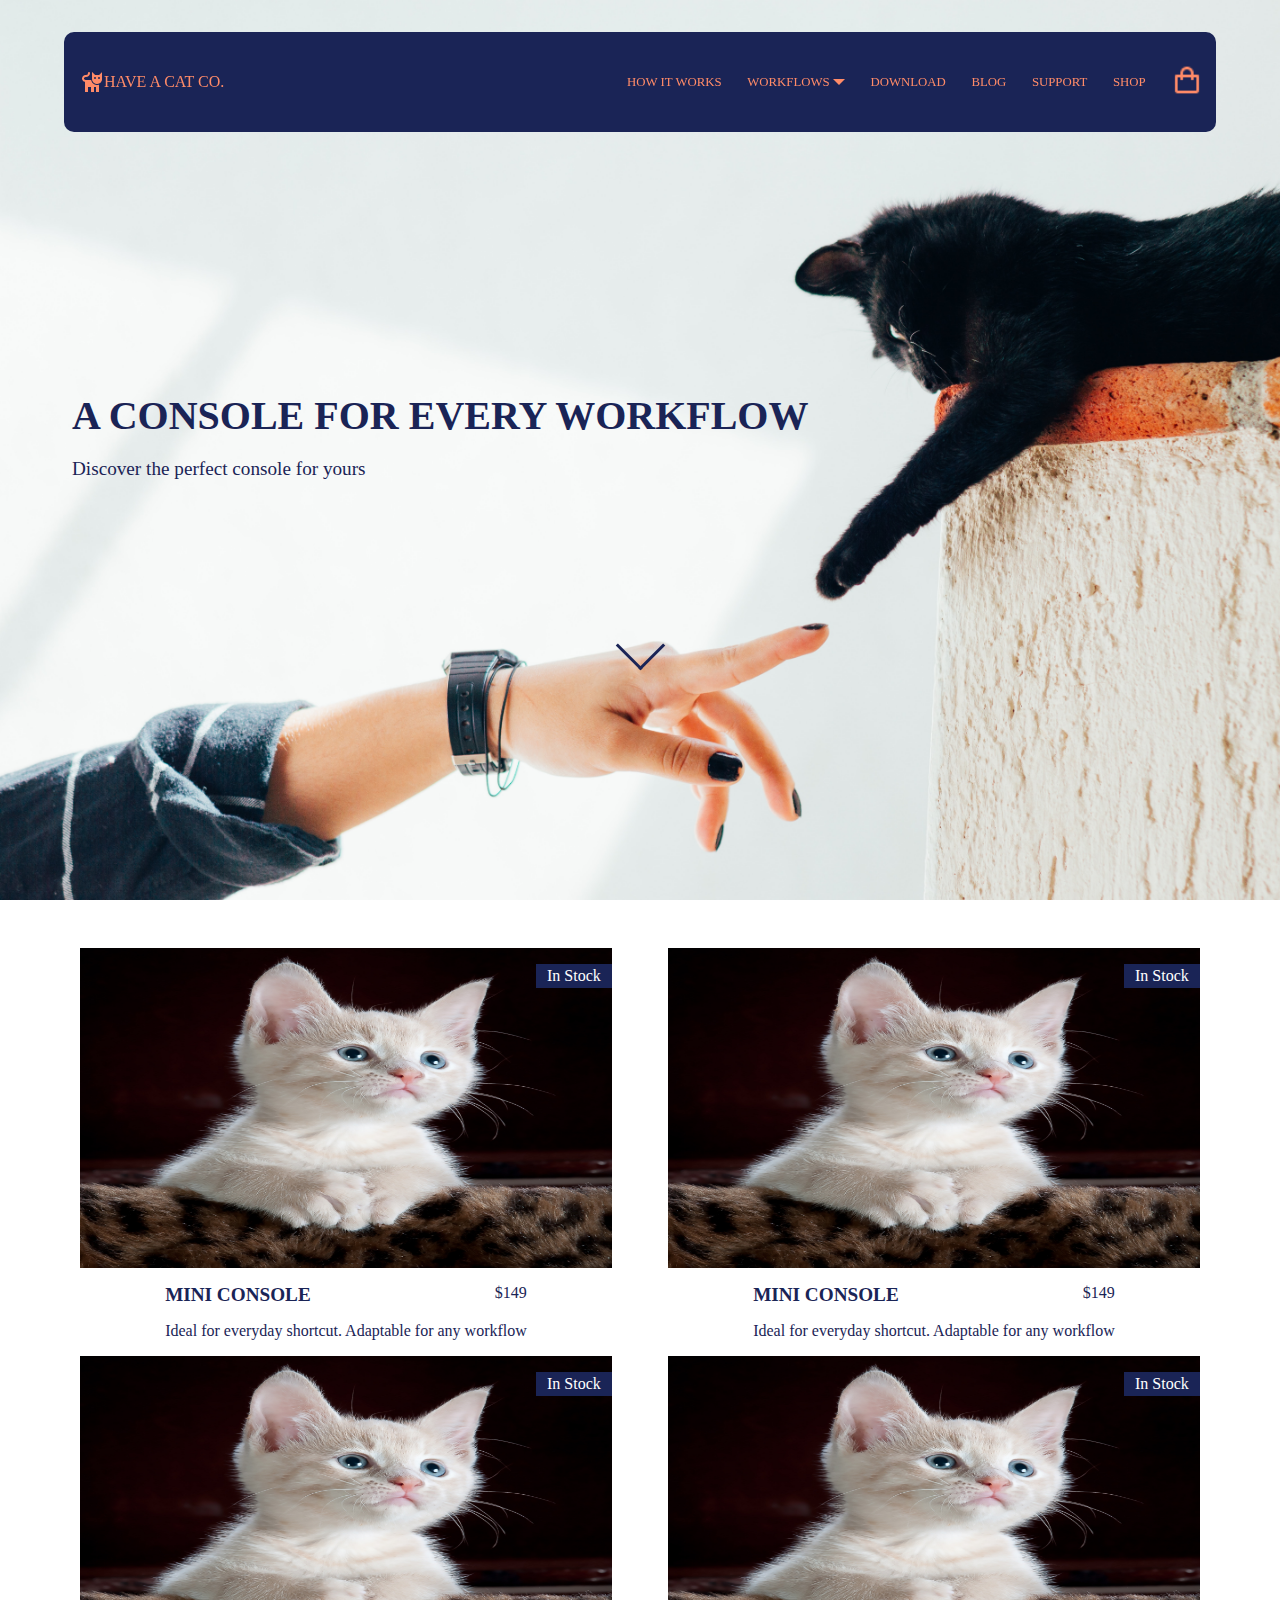
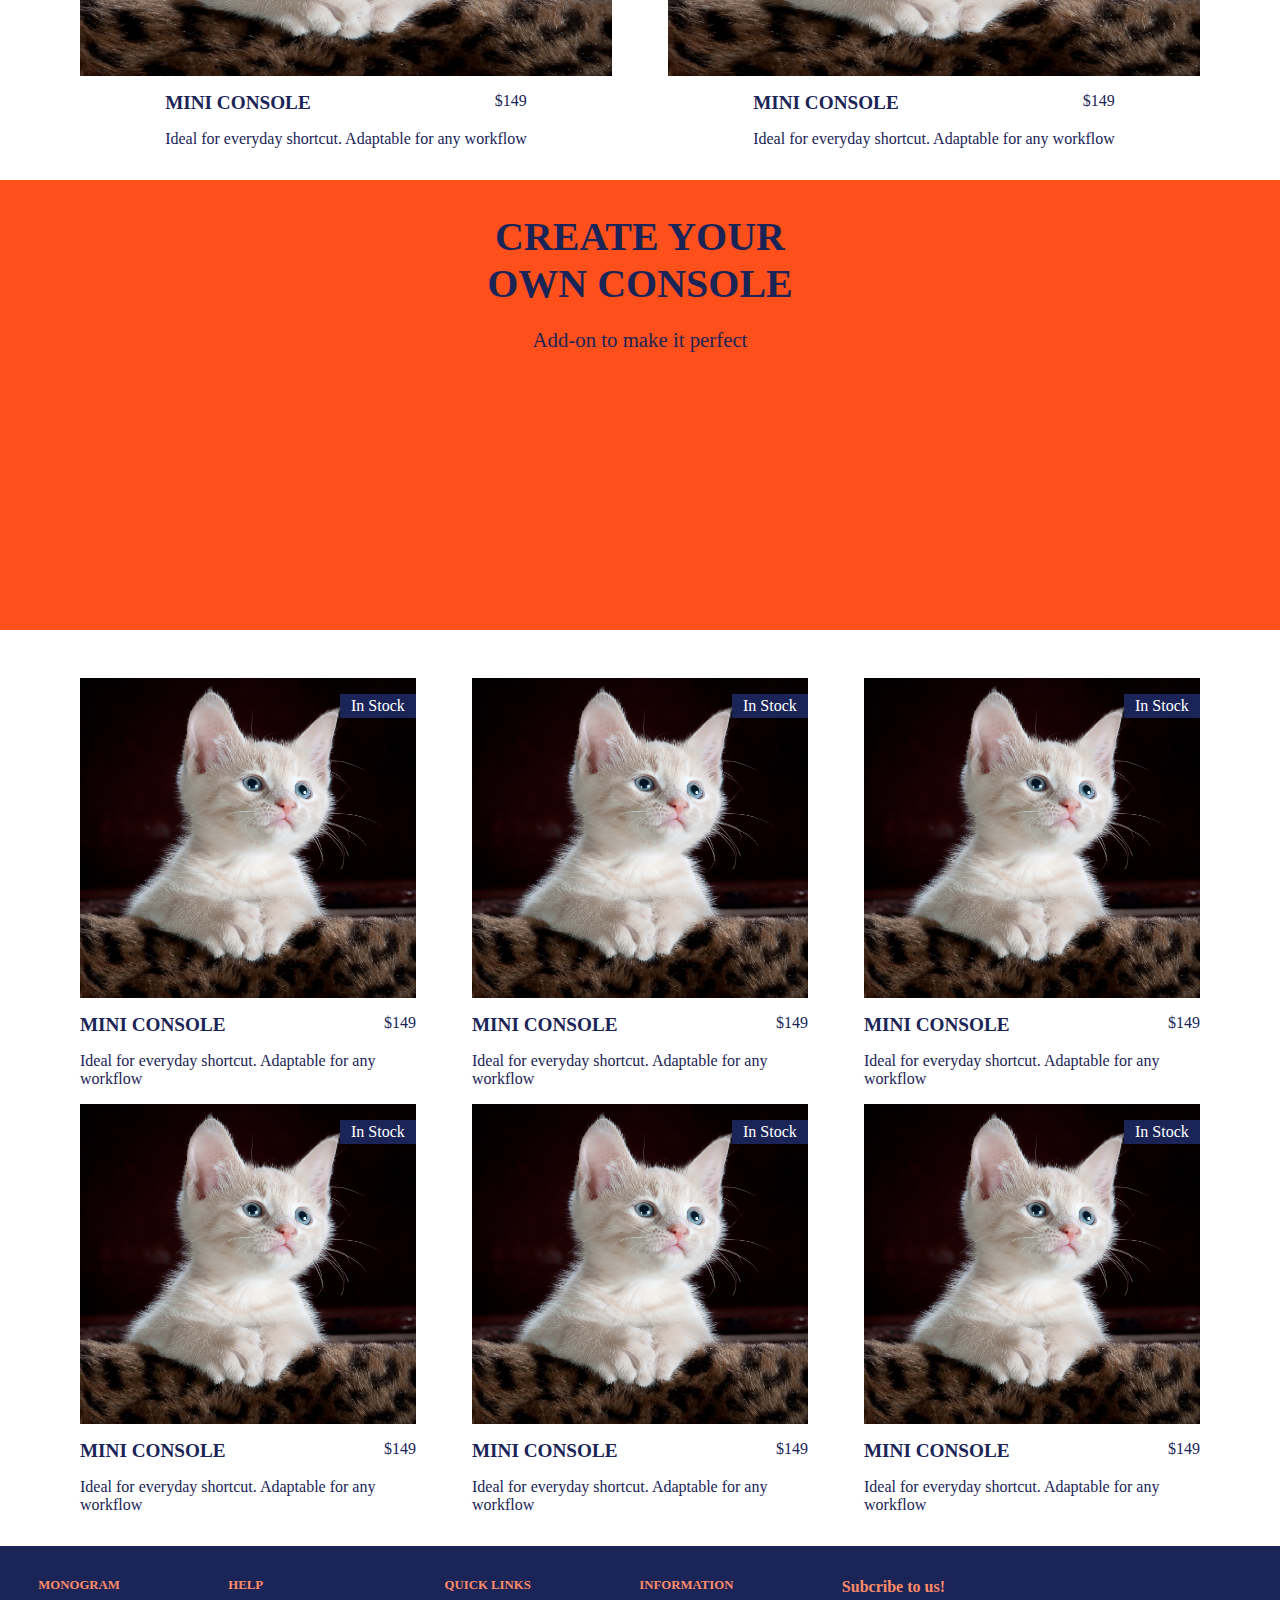
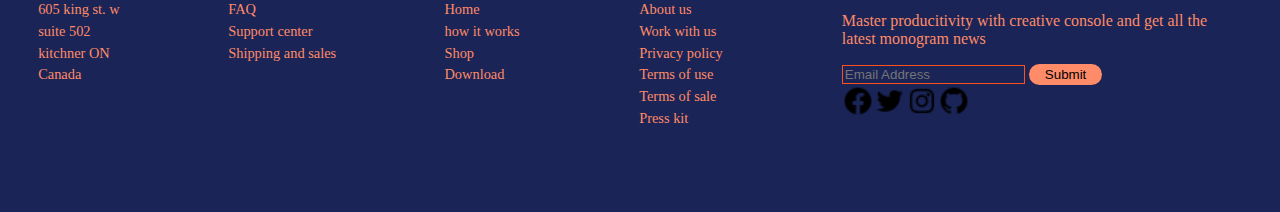
==== html.html @ 0da9f3c9 "init commit" ====
<!DOCTYPE html>
<html lang="en">
  <head>
    <meta charset="UTF-8" />
    <meta http-equiv="X-UA-Compatible" content="IE=edge" />
    <meta name="viewport" content="width=device-width, initial-scale=1.0" />
    <title>Definitly not a Monogram</title>
    <link rel="stylesheet" href="css.css" />
  </head>
  <body>
    <div class="content-wrap">
      <nav>
        <div class="logo">
          <a href="#">
            <img src="cat-logo.png" class="nav-img" alt="">
            <p>HAVE A CAT CO.</p>
          </a>
        </div>
        <div class="nav-links">
          <ul>
            <li class="nav-link hidden"><a href="">how it works</a></li>
            <!-- předělat na button -->
            <!-- a zrušit anchor kterej dát na sub LI -->
            <li class="nav-link dropdown hidden" dropdown-btn><div class="dropdown-wrap">workflows <span  triangle class="triangle"></span></div> 
              <div class="dropdown-menu" dropdown-menu>
                <ul>
                  <li><a href="">Photo console</a></li>
                  <li><a href="">Video console</a></li>
                  <li><a href="">Audio console</a></li>
                  <li><a href="">Virtual production</a></li>
                  <li><a href="">Mini console</a></li>
                </ul>
            </div></li>
            <li class="nav-link hidden"><a href="">download</a></li>
            <li class="nav-link hidden"><a href="">blog</a></li>
            <li class="nav-link hidden"><a href="">support</a></li>
            <li class="nav-link hidden"><a href="">shop</a></li>
            <li class="nav-link hamburger-li" modal-show-btn><button>
              <div class="hamburger">

              </div>
            </button></li>
            <li class="nav-link nav-img" cart-modal-show-btn><button><img src="shopping-bag-regular-24.png"></button> </li>
          </ul>
        </div>
      </nav>



      <header>
        <div class="header-text-wrap">
          <div class="header-text">
          <h1 class="header-text-h1">a console for every workflow</h1>
          <p class="header-text-p">Discover the perfect console for yours</p>
        </div>
        </div>
        <a href="#main"> <div class="down-arrow"></div></a>
      </header>
     
     
     
      <main id="main">
        <div class="products-grid">

          <section class="product">
            <div class="product-img">
                <img src="cat1.jpg" alt="" />
                <img src="cat2.jpg" alt="" />
            </div>
            <div class="description">
              <div class="description-wrap">
                <h3 class="description-heading">Mini console </h3>
                <p class="description-price">$149</p>
                <button class="buy-button">Buy now</button>
              </div>
              <p class="description-p">Ideal for everyday shortcut. Adaptable for any workflow</p>
            </div>
            <p class="stock">In Stock</p>
          </section>

          <section class="product">
            <div class="product-img">
              <img src="cat1.jpg" alt="" />
              <img src="cat2.jpg" alt="" />
          </div>
            <div class="description">
              <div class="description-wrap">
                <h3 class="description-heading">Mini console </h3>
                <p class="description-price">$149</p>
                <button class="buy-button">Buy now</button>
              </div>
              <p class="description-p">Ideal for everyday shortcut. Adaptable for any workflow</p>
            </div>
            <p class="stock">In Stock</p>
          </section>

          <section class="product">
            <div class="product-img">
              <img src="cat1.jpg" alt="" />
              <img src="cat2.jpg" alt="" />
          </div>
            <div class="description">
              <div class="description-wrap">
                <h3 class="description-heading">Mini console </h3>
                <p class="description-price">$149</p>
                <button class="buy-button">Buy now</button>

              </div>
              <p class="description-p">Ideal for everyday shortcut. Adaptable for any workflow</p>
            </div>
            <p class="stock">In Stock</p>
          </section>

          <section class="product">
            <div class="product-img">
              <img src="cat1.jpg" alt="" />
              <img src="cat2.jpg" alt="" />
          </div>
            <div class="description">
              <div class="description-wrap">
                <h3 class="description-heading">Mini console </h3>
                <p class="description-price">$149</p>
                <button class="buy-button">Buy now</button>

              </div>
              <p class="description-p">Ideal for everyday shortcut. Adaptable for any workflow</p>
            </div>
            <p class="stock">In Stock</p>
          </section>
                    
        </div>
        
          <div class="products-divide">
            <h2>create your own console</h2>
            <p>Add-on to make it perfect</p>
          </div>
          <div class="accessories-grid">
            <section class="product">
              <div class="product-img">
                  <img src="cat1.jpg" alt="" />
                  <img src="cat2.jpg" alt="" />
              </div>
              <div class="description">
                <div class="description-wrap">
                  <h3 class="description-heading">Mini console </h3>
                  <p class="description-price">$149</p>
                  <button class="buy-button">Buy now</button>
                </div>
                <p class="description-p">Ideal for everyday shortcut. Adaptable for any workflow</p>
              </div>
              <p class="stock">In Stock</p>
            </section>

            <section class="product">
              <div class="product-img">
                  <img src="cat1.jpg" alt="" />
                  <img src="cat2.jpg" alt="" />
              </div>
              <div class="description">
                <div class="description-wrap">
                  <h3 class="description-heading">Mini console </h3>
                  <p class="description-price">$149</p>
                  <button class="buy-button">Buy now</button>
                </div>
                <p class="description-p">Ideal for everyday shortcut. Adaptable for any workflow</p>
              </div>
              <p class="stock">In Stock</p>
            </section>

            <section class="product">
              <div class="product-img">
                  <img src="cat1.jpg" alt="" />
                  <img src="cat2.jpg" alt="" />
              </div>
              <div class="description">
                <div class="description-wrap">
                  <h3 class="description-heading">Mini console </h3>
                  <p class="description-price">$149</p>
                  <button class="buy-button">Buy now</button>
                </div>
                <p class="description-p">Ideal for everyday shortcut. Adaptable for any workflow</p>
              </div>
              <p class="stock">In Stock</p>
            </section>

            <section class="product">
              <div class="product-img">
                  <img src="cat1.jpg" alt="" />
                  <img src="cat2.jpg" alt="" />
              </div>
              <div class="description">
                <div class="description-wrap">
                  <h3 class="description-heading">Mini console </h3>
                  <p class="description-price">$149</p>
                  <button class="buy-button">Buy now</button>
                </div>
                <p class="description-p">Ideal for everyday shortcut. Adaptable for any workflow</p>
              </div>
              <p class="stock">In Stock</p>
            </section>

            <section class="product">
              <div class="product-img">
                  <img src="cat1.jpg" alt="" />
                  <img src="cat2.jpg" alt="" />
              </div>
              <div class="description">
                <div class="description-wrap">
                  <h3 class="description-heading">Mini console </h3>
                  <p class="description-price">$149</p>
                  <button class="buy-button">Buy now</button>
                </div>
                <p class="description-p">Ideal for everyday shortcut. Adaptable for any workflow</p>
              </div>
              <p class="stock">In Stock</p>
            </section>

            <section class="product">
              <div class="product-img">
                  <img src="cat1.jpg" alt="" />
                  <img src="cat2.jpg" alt="" />
              </div>
              <div class="description">
                <div class="description-wrap">
                  <h3 class="description-heading">Mini console </h3>
                  <p class="description-price">$149</p>
                  <button class="buy-button">Buy now</button>
                </div>
                <p class="description-p">Ideal for everyday shortcut. Adaptable for any workflow</p>
              </div>
              <p class="stock">In Stock</p>
            </section>

          
          </div>

      </main>

      <footer>
        <div class="subscription">
          <h3>Subcribe to us!</h3>
          <p>Master producitivity with creative console and get all the latest monogram news</p>
          <form action="">
            <input type="email" name="" id="" placeholder="Email Address">
            <button type="submit">Submit</button>
          </form>
          <ul class="socials">
            <li> <img src="facebook-circle-logo-24.png" alt=""></li>
            <li><img src="twitter-logo-24.png"></li>
            <li><img src="instagram-logo-24.png"></li>
            <li><img src="github-logo-24.png"></box-icon></li>
          </ul>
        </div>
        <div class="adress footer-div">
          <h3>monogram</h3>
          <ul>
            <li>605 king st. w</li>
            <li>suite 502</li>
            <li>kitchner ON</li>
            <li>Canada</li>
          </ul>
        </div>
        <div class="help footer-div">
          <h3>Help</h3>
          <ul>
            <li>FAQ</li>
            <li>Support center</li>
            <li>Shipping and sales</li>
          </ul>
        </div>
        <div class="quick-links footer-div">
          <h3>Quick Links</h3>
          <ul>
            <li>Home</li>
            <li>how it works</li>
            <li>Shop</li>
            <li>Download</li>

          </ul>
        </div>
        <div class="information footer-div">
          <h3>Information</h3>
          <ul>
            <li>About us</li>
            <li>Work with us</li>
            <li>Privacy policy</li>
            <li>Terms of use</li>
            <li>Terms of sale</li>
            <li>Press kit</li>

          </ul>
        </div>
        
      </footer>




      <div class="modal" modal>
        <div class="modal-body" modal-body>
          <div class="modal-header">
            <div class="logo">
              <a href="#">
                <img src="cat-logo.png" class="nav-img" alt="">
                <p>HAVE A CAT CO.</p>
              </a>
            </div>
            <button class="close-modal-btn" close-modal-btn>
              <div class="hamburger-line"></div>
            </button>
          </div>
          <ul>
            <li class="modal-link">
              <a href="#">how it woks</a>
            </li>
            <li class="modal-link">
              <a href="#">how workflows</a>
            </li>
            <li class="modal-link modal-sublink">
              <a href="#">photo console</a>
            </li>
            <li class="modal-link modal-sublink">
              <a href="#">video console</a>
            </li>
            <li class="modal-link modal-sublink">
              <a href="#">audio console</a>
            </li>
            <li class="modal-link modal-sublink">
              <a href="#">virtual production</a>
            </li>
            <li class="modal-link modal-sublink">
              <a href="#">mini console</a>
            </li>
            <li class="modal-link">
              <a href="#">download</a>
            </li>
            <li class="modal-link">
              <a href="#">blog</a>
            </li>
            <li class="modal-link">
              <a href="#">support</a>
            </li>
            <li class="modal-link">
              <a href="#">shop</a>
            </li>
          </ul>
        </div>
      </div>


      <div class="cart-modal" cart-modal>
        <div class="cart-modal-body" cart-modal-body>
        <div class="cart-modal-header">
            <button class="cart-modal-btn" cart-modal-btn> <div class="left-arrow"></div> Continue Shopping</button>
        </div>
       
          <div class="cart-scroll">
            <div class="cart-scroll-body">
            <h3 class="cart-scroll-h3">nothing in your bag!</h3>
            <p class="cart-scroll-p"> <button class="cart-scroll-btn"cart-modal-btn>Start shopping</button> to see if you qualify for free shipping </p>
            <div class="refund">
              <img class="cerification-img"src ="certification.png" alt="">
                <div class="refund-text">
                    <h3 class="refund-h3">Monogram better editing guarantee</h3>
                    <p class="refund-p">Try Monogram Creative Console in your own workflow for 30 days. If it does not improve your editing experience, you can return it for a full refund.       </p>
                </div>
            </div>
            <div class="cart-scrollable-footer">
                <h4>Secure Payments</h4>
                <ul class="card-companies">

                </ul>
            </div>
          </div>
        </div>
        
           
        <div class="cart-checkout">
            <div class="price">
                <p>subtotal</p>
                <p>$0</p>
            </div>
            <button class="checkoutBtn">Checkout</button>
            <button class="giftCardBtn">Gift card of discount code</button>
        </div>
      </div>
    </div>


    </div>
    <script src="js.js"></script>
  </body>
</html>
---- css.css ----
:root{
  --main-background: #1a2456;
  --whitevar: #f0efed;
  --orangevar: #ff501c;
  --darkOrange: #ff8b68;
  --fontSize: 1rem; 
}

/*  !!!! MOBILE FIRST  */
/* DVA MODALY KTERÝ NEJSOU SOUČÁSTÍ LI  */

body,
html{
  box-sizing: border-box;
  margin: 0;
  padding: 0;
  overflow-x: hidden;
}
body{
  width: 100%;
}

button{
  padding: 0;
  border: 0;
  background: none;
  cursor: pointer;
}

a{
  text-decoration: none;
  color: #ff8b68;
}
a:hover{
  color:var(--orangevar) ;

}
.content-wrap{
display: flow-root;
position: relative;
}

nav{
    position: fixed;
    display: flex;
    justify-content: space-between;
    align-items: center;
    width: 90%;
    background-color:var(--main-background);
    left: 50%;
    transform: translateX(-50%);
    top: 2rem;
    color: white;
    z-index: 1;
    border-radius: 10px;


  
}
.logo a{
  display: flex;
  align-items: center;
  margin-left: 1rem;
  color: var(--darkOrange);
}
.logo a:hover{
color: #ff501c;
}
.logo img{
  
  height: 50%;
}

nav ul{
    display: flex;
    align-items: center;
    list-style: none;
}
.nav-img{
  filter: invert(82%) sepia(20%) saturate(6509%) hue-rotate(314deg) brightness(98%) contrast(106%);
}
.nav-img:hover{
  filter: invert(40%) sepia(47%) saturate(2823%) hue-rotate(346deg) brightness(98%) contrast(107%);

}
.logo a:hover .nav-img{
  filter: invert(40%) sepia(47%) saturate(2823%) hue-rotate(346deg) brightness(98%) contrast(107%);
 
}
 .nav-link{
    margin: 1rem .8rem;
    font-size: .8rem;
    text-transform: uppercase;
    cursor:pointer;
  }
  .nav-link img{
    cursor: pointer;
  }
 
  .nav-link button{
    color: #ff501c;
  }
  .dropdown-wrap{
    color: #ff8b68;
    display: flex;
    align-items: center;

  }
  .dropdown-wrap:hover{
    color: #ff501c;
    border:  #ff501c;
  }
  .dropdown{
    position: relative;
   

  }
  .triangle{
    width: 0;
    height: 0;
    border-left: 6px solid transparent;
    border-right: 6px solid transparent;
    border-top: 6px solid #ff8b68;
    display: inline-block;
    margin-left: .2rem;
    transition: .5s;
  }
  .dropdown-wrap:hover .triangle{
    border-top: 6px solid #ff501c;
  }
.triangle-active{
  transform: rotate(-90deg);
}
 
  .dropdown-menu{
    position: absolute;
    top: 1.5rem; 
    min-width: 10rem;
    background-color:var(--darkOrange);
    color: var(--main-background);
    text-transform: uppercase;
    border-radius: 10px;
    opacity: 0;
    z-index: -999;
    transition: .5s;
  }
  .dropdown-menu-show{
    opacity: 1;
    z-index: 1;
  }
  .dropdown-menu ul{
    display: flex;
    flex-direction: column;
    align-items: flex-start;
    margin: 0;
    padding: 0;

  }
  .dropdown-menu ul li{
    margin-top: .5rem;
    padding: 0 0 .5rem .5rem;
  }
  .dropdown-menu ul li a {
    color: var(--main-background);
  }
  .hamburger{
    background-color: var(--darkOrange);
    width: 15px;
    height: 2px;
    position: relative;
    display: flex;
    justify-content: center;
    align-items: center;
  }
 
  .hamburger::before,
  .hamburger::after{
    content: "";
    position: absolute;
    background-color: var(--darkOrange);
    width: 15px;
    height: 2px;
  }
  .hamburger::before{
    top: -4px;
  }
  .hamburger::after{
    top: 4px;
  }
  /*  DO JEDNOTOHO SELEKTORU !!!  */
  .hamburger-li:hover .hamburger::before{
    background-color: var(--orangevar);

  }
  .hamburger-li:hover .hamburger::after{
    background-color: var(--orangevar);
  }
  .hamburger-li:hover .hamburger{
    background-color: var(--orangevar);
  }
  
  .hidden{
    display: none;
  }

header{
  min-height: 100vh;
  display: flex;
  flex-direction: column;
  justify-content:center;
  align-items: center;
  background-image: url("cat-big.jpg");
  background-position: left;
  background-repeat: no-repeat;
  background-size: cover;
}
.header-text-wrap{
  margin: 8rem 0 8rem 9rem; 
  display: flex;
  width: 100%;
  flex-direction: column;
  align-items: flex-start; 
  
}
.header-text{
width: 70%;
}
.header-text-h1{
  color: var(--main-background);
  font-size: 2.5rem;
  text-transform: uppercase;
  margin-bottom: 0;
}
.header-text-p{
  color: var(--main-background);
  font-size:1.2rem;

}

.down-arrow{
  border: solid var(--main-background);
  border-width: 0 3px 3px 0;
  padding: 1rem;
  transform: rotate(45deg);
  animation: arrow-down;
  cursor: pointer;
  animation-duration: 1s;
  animation-iteration-count: infinite;
  animation-direction:alternate ;
}
@keyframes arrow-down {
  0% {
    transform: translateY(0%) rotate(45deg);
  }

  100% {
    transform: translateY(20%) rotate(45deg);
  }

}
.products-grid{
  display: grid;
  column-gap: 3.5rem;
  grid-template-columns: 1fr;
  grid-template-rows: auto;
  justify-items: center;
}
.product{
  position: relative;
  display: flex;
  flex-direction: column;
  align-items: center;
  margin-top: 1rem;
  width: 90%;
}
.description-wrap{
  display: flex;
  justify-content: space-between;
  margin: 1rem 0;
  color: var(--main-background);

}
.stock{
  position: absolute;
  top: 0;
  right: 0;
  background-color: var(--main-background);
  color: white;
  padding: .2rem .7rem;

}
.product-img{
  width: 100%;
  height: 20rem;
  position: relative;
}
.product:hover img:last-child {
  opacity: 1;
}
.product-img img{
  width: 100%;
  height: 100%;
  max-width: 100%;
  max-height: 100%;
  display: block;
  position: absolute;
}
.product-img img:last-child{
opacity: 0;
}

.description-heading{
  margin: 0;
  font-size: 1.2rem;
  font-weight: 800;
  text-transform: uppercase;
}
.description-price{
  margin: 0;
}
.description-p{
  font-size: 1rem;
  color: var(--main-background);
  margin: 0;
}
.buy-button{
  display: none;
  color: white;
  padding: 0 1rem;
  background-color: var(--main-background);
  border-radius: 100px;
}

.product:hover .description-price{
display: none
;}
.product:hover .buy-button{
  display: block;
}

.products-divide{
  min-height: 50vh;
  background-color: #ff501c;
  display: flex;
  flex-direction: column;
  align-items: center;
  color: var(--main-background);
}
.products-divide h2 {
font-size: 2.5rem;
width: 25rem;
text-align: center;
text-transform: uppercase;
margin-bottom:0;
}
.products-divide p {
font-size: 1.3rem;
}
.accessories-grid{
  display: grid;
  grid-template-columns: 1fr;
  grid-template-rows: auto;
  justify-items: center;
}
/* FOOTER */
footer{
  background-color: var(--main-background);
  color: #ff8b68;
  display: grid;
  grid-template-columns: 1fr 1fr;
  grid-row: auto;
  padding: 1rem 2rem;
  column-gap: 2rem;
}
footer ul{
display: flex;
list-style: none;
margin: 0;
padding: 0;
}
footer ul li{
  margin-bottom: .3rem;
  font-size: .9rem
}
.subscription{
  grid-column: span 2;
}
footer input{
  border: 1px solid #ff501c;
  background-color: inherit;
  color: inherit;
}
footer button{
  background-color: #ff8b68;
  padding: .2rem 1rem;
  border-radius: 100px;
  color: black;
}


li img{
  width: 2rem;
  height: 2rem;
  /* filter: invert(40%) sepia(47%) saturate(2823%) hue-rotate(346deg) brightness(98%) contrast(107%); */

}
.footer-div{
  color: #ff8b68;
  display: flex;
  flex-direction: column;
}
.footer-div h3{
  text-transform: uppercase;
  font-size: .8rem;
}

.footer-div ul{
  display: flex;
  flex-direction: column;
}

  /* MODALS */
  .modal{
    position: absolute;
    top: 0;
    background-color: rgba(0,0,0, .7);
    width: 100%;
    height: 100%;
    opacity: 0;
    z-index: -1;
  }
  .modal-show{
    opacity: 1;
    z-index:1;
  }
  
 
  .modal-body{
    background-color: var(--main-background);
    width: 50%;
    transform: translate(-100%);
    opacity: 0;
    height: 0;
    display: flex;
    flex-direction: column;
    transition: 1s;
    min-height: 100%;
    overflow-y: auto;

  } 
  .modal-body-show{
    transform: translate(0);
    opacity: 1;
  } 
  .modal-header{
    display: flex;
    justify-content: space-between;
    align-items: center;
    margin: 1rem 2rem;
  }
  .modal-header .logo a{
    margin: 0;
  }
  .close-modal-btn{
   display: flex;

   
  }
  .hamburger-line{
    display: flex;
    align-items: center;
    justify-content: center;
    width: 3px;
    height: 3px;
  }
  .hamburger-line::before,
  .hamburger-line::after{
    content: "";
    width: 18px;
    height: 2px;
    position: absolute;
    background-color: var(--darkOrange);
  }
  .hamburger-line::before{
    transform: rotate(45deg);
  }
  .hamburger-line::after{
    transform: rotate(-45deg);
  /* LEPŠÍ SELEKTOR!!!!! */
  }
  .close-modal-btn:hover .hamburger-line::after{
    background-color: var(--orangevar);
  } 
  .close-modal-btn:hover .hamburger-line::before{
    background-color: var(--orangevar);
  } 

  .modal ul{
    margin-bottom: 2rem;
    display: flex;
    flex-direction: column;
    align-items: flex-start;
    justify-content: flex-end;
    
  }
  .modal-link{
    display: flex;
    margin: .5rem;
    text-transform: uppercase;
    color: var(--darkOrange);
  }
  .modal-link:hover{
    color: var(--orangevar);
  }

 
  .modal-sublink{
    margin-left: 1.5rem;
  }
  .modal-link a{
    text-decoration: none;
    color: inherit;

  }
  

  .cart-modal{
    position: absolute;
    top: 0;
    right: 0;
    background-color: rgba(0,0,0, .7);
    width: 100%;
    height: 100%;
    display: flex;
    justify-content: flex-end;
    margin: 0;
    opacity: 0;
    z-index: -1;
  
  }
  .cart-modal-show{
    opacity: 1;
    z-index:1;
  }
  .cart-modal-header{
    margin: 1.5rem;
  }
 
  .cart-modal-btn{
    color: var(--whitevar);
    font-size: var(--fontSize);
    font-weight: 800;
    text-transform: uppercase;
  }
  .cart-modal-btn:hover{
    color: #ff501c;
  }

   .cart-modal-body{
    transform: translate(100%);
    opacity: 0;
    transition: 1s;
    width: 22rem;
    background-color: var(--main-background);
    display: flex;
    flex-direction: column;
  }
  .cart-modal-body-show{
    transform: translate(0);
    opacity: 1;

  } 
  
  .cart-modal-btn{
    display: flex;
    align-items: center;
  }
  .cart-scroll{
   
    max-height: 60vh;
  
    overflow-y: auto;
    background-color: white;
    color: #1a2456;
    margin-bottom: 1rem;
  }
  .cart-scroll-body{
    display: flex;
    flex-direction: column;
    align-items: center;
    margin: 1.5rem;
  }
.cart-scroll-h3{
  text-transform: uppercase;
  font-weight: 100;
  font-size: 1.3rem;
  margin-bottom: 0;
}
  .cart-scroll-p{
    text-align: center;
  }
.cart-scroll-btn{
  color: #ff501c;
}
.cart-scroll-btn:hover{
color: var(--orangevar);
}
   
  
  .refund{
    display: flex;
    align-items: center;
   
  }
  .refund-h3{
    text-transform: uppercase;
    font-size: 1rem;
    font-weight: 800;
    margin-bottom: 0;

  }

.refund-p{
  margin: .5rem 0;
}
  .left-arrow{
    border: solid var(--whitevar);
    border-width: 0 0 2px 2px;
    padding: .4rem;
    
    transform: rotate(45deg);
  }
  
  .cerification-img{
    max-width: 60px;
    max-height: 60px;
    margin-right: 1rem;
  }

.card-companies{
  display: flex;

}
.cart-checkout{
  display: flex;
  flex-direction: column;
  align-items: center;

}
  .price{
    display: flex;
    width: 80%;
    justify-content:space-between;
    margin: 0 2rem;
    color: var(--whitevar);
    text-transform: uppercase;
    font-size: var(--fontSize);
    font-weight: 800;
  }
  .checkoutBtn{
    width: 80%;
    padding: 1rem 2rem;
    text-transform: uppercase;
    background-color: var(--darkOrange);
    font-weight: 800;
    border-radius: 100px;
    opacity: .8;
  }
  .checkoutBtn:hover{
    background-color: var(--orangevar);
    opacity: 1;
  }
  .giftCardBtn{
    margin-top: 1rem;
    color: var(--darkOrange);
    text-transform: uppercase;
    font-size: .8rem;
  }
  .giftCardBtn:hover{
color: var(--orangevar);
  }




  /* MEDIA QUARIES */
  @media only screen and (min-width: 580px){

    .products-grid{
      grid-template-columns: 1fr 1fr;
      grid-template-rows: auto;
      margin: 2rem 5rem ;
    }
    .product{
      width: 100%;
    }
    .accessories-grid{
      grid-template-columns: 1fr 1fr;
      grid-template-rows: auto;
      margin: 2rem 5rem ;
      column-gap: 3.5rem;
    }
  /* FOOTER */
  footer{
    grid-template-columns: repeat(3,1fr)

  }
  .adress{
    grid-column: 1/2;
    grid-row: 1/2;

  }

}


@media only screen and (min-width: 1000px){

  .hidden{
    display:list-item;
  }
  .hamburger-li{
    display: none;
  }
  footer{
   display: flex;
   justify-content: space-around;
   align-items: flex-start;
   padding: 2rem 0 5rem 0;
  }
  .footer-div h3{
    margin: 0;
    margin-bottom: .5rem;
  }
  .subscription{
    order: 5;
    max-width: 25rem;
 
  }
  .subscription h3{
    margin: 0;
    font-size: 1rem;
  }

}

@media only screen and (min-width: 1200px){
  .accessories-grid{
    grid-template-columns: repeat(3, 1fr);

  }
}
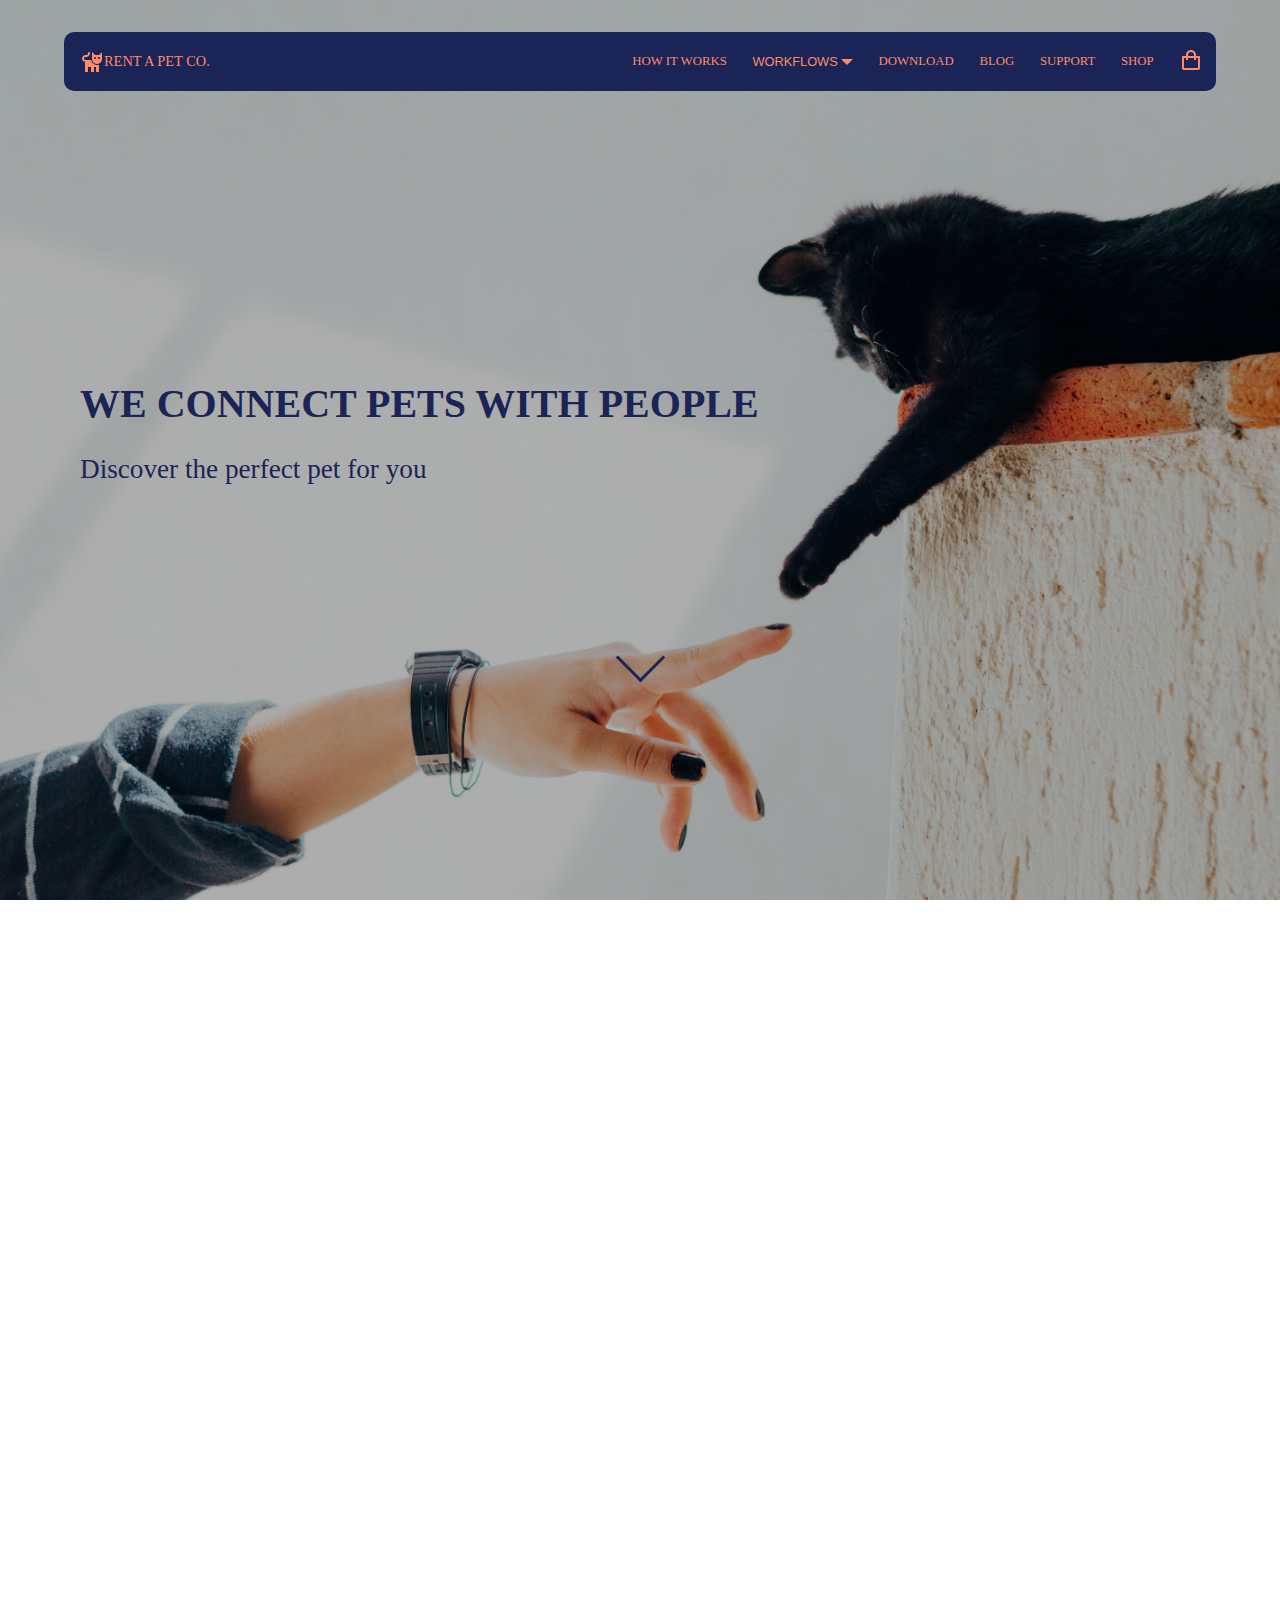
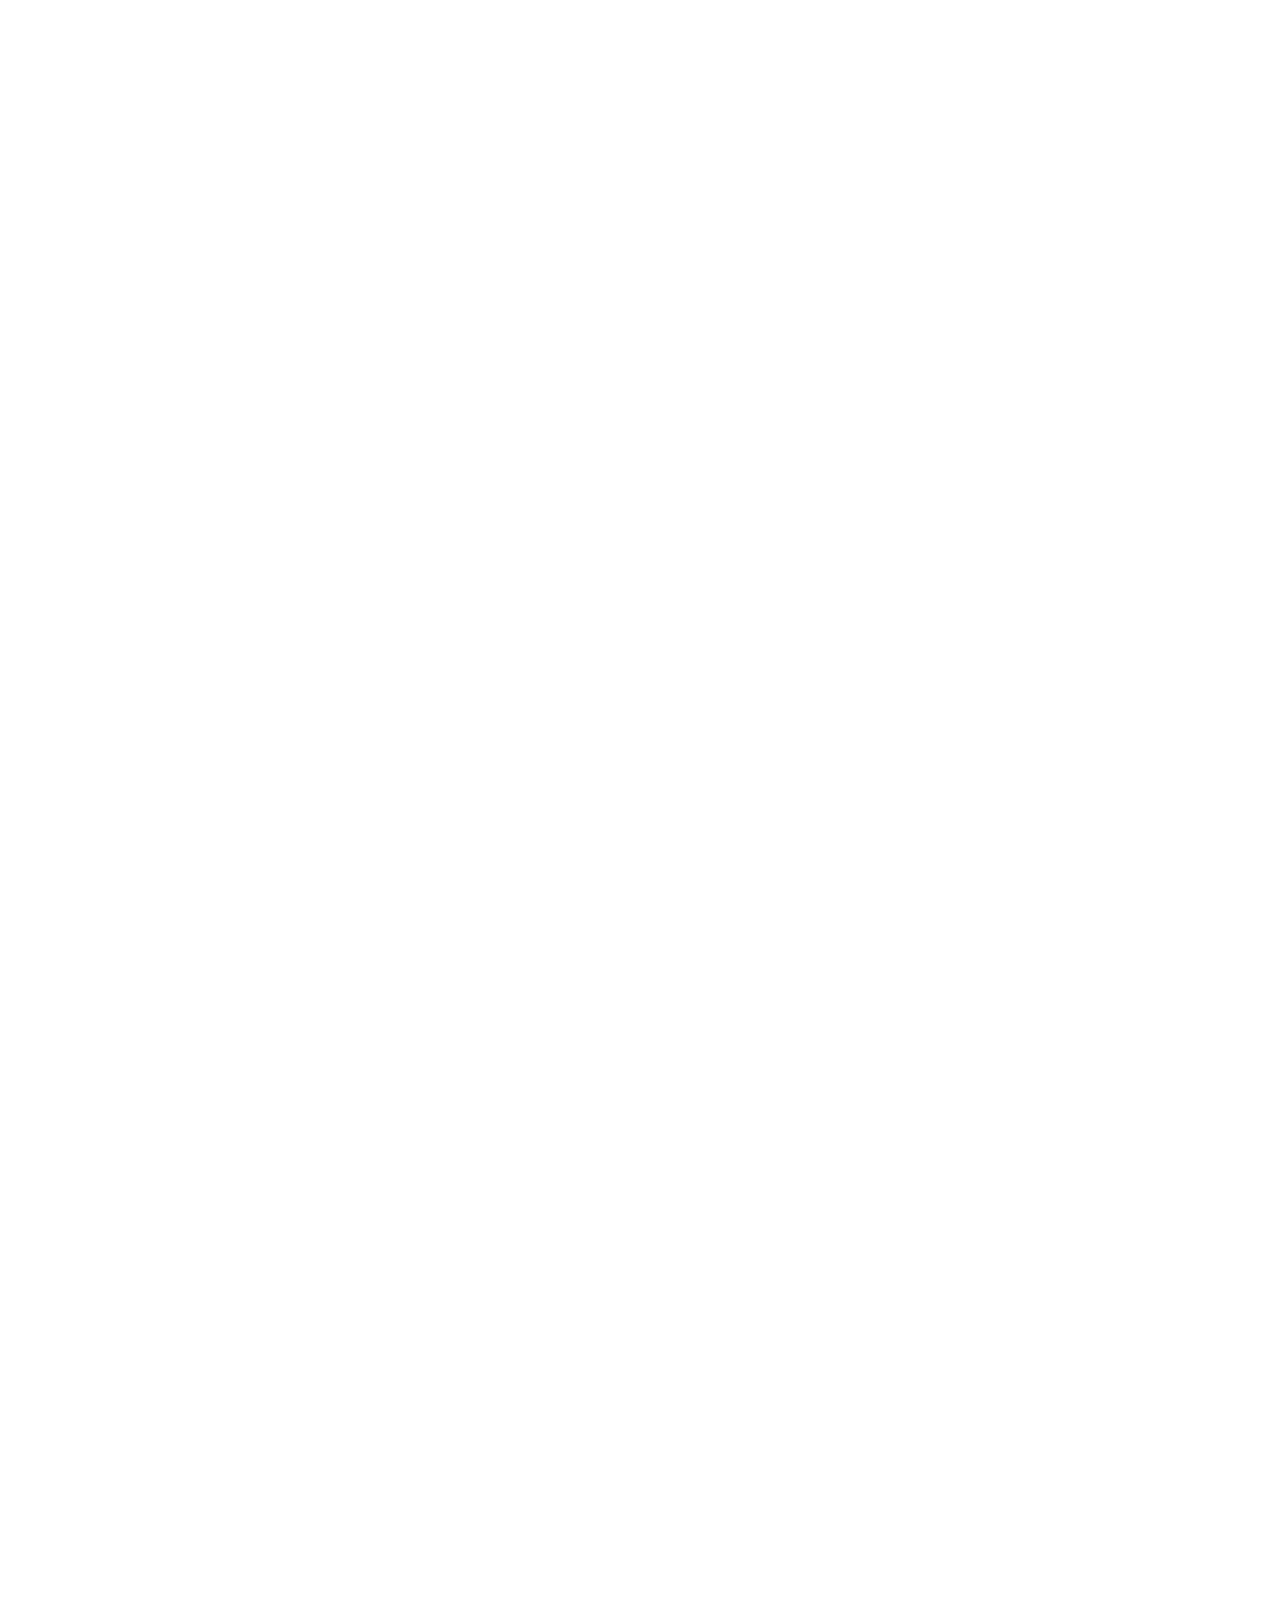
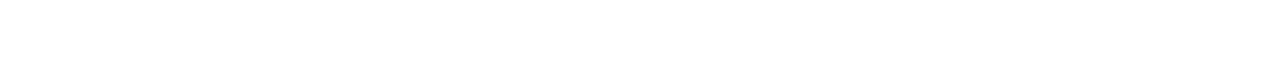
==== commit 258add17: "second commit" ====
--- a/html.html
+++ b/html.html
@@ -12,31 +12,33 @@
       <nav>
         <div class="logo">
           <a href="#">
-            <img src="cat-logo.png" class="nav-img" alt="">
-            <p>HAVE A CAT CO.</p>
+            <div class="logo-wrap">
+              <img src="cat-logo.png" class="nav-img" alt="">
+               <p>RENT A PET CO.</p>
+            </div>
+            
           </a>
         </div>
         <div class="nav-links">
           <ul>
-            <li class="nav-link hidden"><a href="">how it works</a></li>
-            <!-- předělat na button -->
-            <!-- a zrušit anchor kterej dát na sub LI -->
-            <li class="nav-link dropdown hidden" dropdown-btn><div class="dropdown-wrap">workflows <span  triangle class="triangle"></span></div> 
+            <li class="nav-link hidden"><a href="#">how it works</a></li>
+            <li class="nav-link dropdown hidden"><button class="dropdown-wrap" dropdown-btn>workflows <span  triangle class="triangle"></span></button> 
               <div class="dropdown-menu" dropdown-menu>
                 <ul>
-                  <li><a href="">Photo console</a></li>
-                  <li><a href="">Video console</a></li>
-                  <li><a href="">Audio console</a></li>
-                  <li><a href="">Virtual production</a></li>
-                  <li><a href="">Mini console</a></li>
+                  <li><a href="#">Photo console</a></li>
+                  <li><a href="#">Video console</a></li>
+                  <li><a href="#">Audio console</a></li>
+                  <li><a href="#">Virtual production</a></li>
+                  <li><a href="#">Mini console</a></li>
                 </ul>
-            </div></li>
-            <li class="nav-link hidden"><a href="">download</a></li>
-            <li class="nav-link hidden"><a href="">blog</a></li>
-            <li class="nav-link hidden"><a href="">support</a></li>
-            <li class="nav-link hidden"><a href="">shop</a></li>
+            </div>
+          </li>
+            <li class="nav-link hidden"><a href="#">download</a></li>
+            <li class="nav-link hidden"><a href="#">blog</a></li>
+            <li class="nav-link hidden"><a href="#">support</a></li>
+            <li class="nav-link hidden"><a href="#">shop</a></li>
             <li class="nav-link hamburger-li" modal-show-btn><button>
-              <div class="hamburger">
+            <div class="hamburger">
 
               </div>
             </button></li>
@@ -46,19 +48,20 @@
       </nav>
 
 
-
       <header>
+        <div class="header-overlay">
         <div class="header-text-wrap">
           <div class="header-text">
-          <h1 class="header-text-h1">a console for every workflow</h1>
-          <p class="header-text-p">Discover the perfect console for yours</p>
-        </div>
-        </div>
-        <a href="#main"> <div class="down-arrow"></div></a>
+          <h1 class="header-text-h1">We connect pets with people</h1>
+          <p class="header-text-p">Discover the perfect pet for you</p>
+        </div>
+        </div>
+        <a href="#this"><div id="this" class="down-arrow"></div></a>
+      </div>
       </header>
+
      
-     
-     
+
       <main id="main">
         <div class="products-grid">
 
@@ -69,9 +72,9 @@
             </div>
             <div class="description">
               <div class="description-wrap">
-                <h3 class="description-heading">Mini console </h3>
-                <p class="description-price">$149</p>
-                <button class="buy-button">Buy now</button>
+                <h3 class="description-heading">British shorthair </h3>
+                <p class="description-price">$20/Month</p>
+                <button class="buy-button">Good natured with relativly calm temperament</button>
               </div>
               <p class="description-p">Ideal for everyday shortcut. Adaptable for any workflow</p>
             </div>
@@ -80,50 +83,50 @@
 
           <section class="product">
             <div class="product-img">
-              <img src="cat1.jpg" alt="" />
-              <img src="cat2.jpg" alt="" />
+              <img src="cat4.jpg" alt="" />
+              <img src="cat3.jpg" alt="" />
           </div>
             <div class="description">
               <div class="description-wrap">
-                <h3 class="description-heading">Mini console </h3>
-                <p class="description-price">$149</p>
-                <button class="buy-button">Buy now</button>
-              </div>
-              <p class="description-p">Ideal for everyday shortcut. Adaptable for any workflow</p>
+                <h3 class="description-heading">American shorthair </h3>
+                <p class="description-price">$15/Month</p>
+                <button class="buy-button">Rent now</button>
+              </div>
+              <p class="description-p">Sociable, easily trained and adapted to children</p>
             </div>
             <p class="stock">In Stock</p>
           </section>
 
           <section class="product">
             <div class="product-img">
-              <img src="cat1.jpg" alt="" />
-              <img src="cat2.jpg" alt="" />
+              <img src="parrot2.jpg" alt="" />
+              <img src="parrot1.jpg" alt="" />
           </div>
             <div class="description">
               <div class="description-wrap">
-                <h3 class="description-heading">Mini console </h3>
-                <p class="description-price">$149</p>
-                <button class="buy-button">Buy now</button>
-
-              </div>
-              <p class="description-p">Ideal for everyday shortcut. Adaptable for any workflow</p>
+                <h3 class="description-heading">Ara parrot </h3>
+                <p class="description-price">$40/Month</p>
+                <button class="buy-button">Rent now</button>
+
+              </div>
+              <p class="description-p">Playful, friendly but difficult maintenance</p>
             </div>
             <p class="stock">In Stock</p>
           </section>
 
           <section class="product">
             <div class="product-img">
-              <img src="cat1.jpg" alt="" />
-              <img src="cat2.jpg" alt="" />
+              <img src="dog2.jpg" alt="" />
+              <img src="dog1.jpg" alt="" />
           </div>
             <div class="description">
               <div class="description-wrap">
-                <h3 class="description-heading">Mini console </h3>
-                <p class="description-price">$149</p>
-                <button class="buy-button">Buy now</button>
-
-              </div>
-              <p class="description-p">Ideal for everyday shortcut. Adaptable for any workflow</p>
+                <h3 class="description-heading">Welsh Corgi</h3>
+                <p class="description-price">$20/Month</p>
+                <button class="buy-button">Rent now</button>
+
+              </div>
+              <p class="description-p">Inteligent, adaptable and loving with the whole family,</p>
             </div>
             <p class="stock">In Stock</p>
           </section>
@@ -131,102 +134,106 @@
         </div>
         
           <div class="products-divide">
-            <h2>create your own console</h2>
-            <p>Add-on to make it perfect</p>
+            <div class="products-divide-overlay">
+
+           
+            <h2>Dont't forget the necessities</h2>
+            <p>The'll love it!</p>
+          </div>
           </div>
           <div class="accessories-grid">
             <section class="product">
               <div class="product-img">
-                  <img src="cat1.jpg" alt="" />
-                  <img src="cat2.jpg" alt="" />
-              </div>
-              <div class="description">
-                <div class="description-wrap">
-                  <h3 class="description-heading">Mini console </h3>
-                  <p class="description-price">$149</p>
-                  <button class="buy-button">Buy now</button>
-                </div>
-                <p class="description-p">Ideal for everyday shortcut. Adaptable for any workflow</p>
-              </div>
-              <p class="stock">In Stock</p>
-            </section>
-
-            <section class="product">
-              <div class="product-img">
-                  <img src="cat1.jpg" alt="" />
-                  <img src="cat2.jpg" alt="" />
-              </div>
-              <div class="description">
-                <div class="description-wrap">
-                  <h3 class="description-heading">Mini console </h3>
-                  <p class="description-price">$149</p>
-                  <button class="buy-button">Buy now</button>
-                </div>
-                <p class="description-p">Ideal for everyday shortcut. Adaptable for any workflow</p>
-              </div>
-              <p class="stock">In Stock</p>
-            </section>
-
-            <section class="product">
-              <div class="product-img">
-                  <img src="cat1.jpg" alt="" />
-                  <img src="cat2.jpg" alt="" />
-              </div>
-              <div class="description">
-                <div class="description-wrap">
-                  <h3 class="description-heading">Mini console </h3>
-                  <p class="description-price">$149</p>
-                  <button class="buy-button">Buy now</button>
-                </div>
-                <p class="description-p">Ideal for everyday shortcut. Adaptable for any workflow</p>
-              </div>
-              <p class="stock">In Stock</p>
-            </section>
-
-            <section class="product">
-              <div class="product-img">
-                  <img src="cat1.jpg" alt="" />
-                  <img src="cat2.jpg" alt="" />
-              </div>
-              <div class="description">
-                <div class="description-wrap">
-                  <h3 class="description-heading">Mini console </h3>
-                  <p class="description-price">$149</p>
-                  <button class="buy-button">Buy now</button>
-                </div>
-                <p class="description-p">Ideal for everyday shortcut. Adaptable for any workflow</p>
-              </div>
-              <p class="stock">In Stock</p>
-            </section>
-
-            <section class="product">
-              <div class="product-img">
-                  <img src="cat1.jpg" alt="" />
-                  <img src="cat2.jpg" alt="" />
-              </div>
-              <div class="description">
-                <div class="description-wrap">
-                  <h3 class="description-heading">Mini console </h3>
-                  <p class="description-price">$149</p>
-                  <button class="buy-button">Buy now</button>
-                </div>
-                <p class="description-p">Ideal for everyday shortcut. Adaptable for any workflow</p>
-              </div>
-              <p class="stock">In Stock</p>
-            </section>
-
-            <section class="product">
-              <div class="product-img">
-                  <img src="cat1.jpg" alt="" />
-                  <img src="cat2.jpg" alt="" />
-              </div>
-              <div class="description">
-                <div class="description-wrap">
-                  <h3 class="description-heading">Mini console </h3>
-                  <p class="description-price">$149</p>
-                  <button class="buy-button">Buy now</button>
-                </div>
-                <p class="description-p">Ideal for everyday shortcut. Adaptable for any workflow</p>
+                  <img src="melon.jpg" alt="" />
+                  <img src="melon1.jpg" alt="" />
+              </div>
+              <div class="description">
+                <div class="description-wrap">
+                  <h3 class="description-heading"> cantaloupe for dogs </h3>
+                  <p class="description-price">$30</p>
+                  <button class="buy-button">Buy now</button>
+                </div>
+                <p class="description-p"></p>
+              </div>
+              <p class="stock">In Stock</p>
+            </section>
+
+            <section class="product">
+              <div class="product-img">
+                  <img src="yarn.jpg" alt="" />
+                  <img src="yarn1.jpg" alt="" />
+              </div>
+              <div class="description">
+                <div class="description-wrap">
+                  <h3 class="description-heading">Yarn for cats</h3>
+                  <p class="description-price">$15</p>
+                  <button class="buy-button">Buy now</button>
+                </div>
+                <p class="description-p"></p>
+              </div>
+              <p class="stock">In Stock</p>
+            </section>
+
+            <section class="product">
+              <div class="product-img">
+                  <img src="ball.jpg" alt="" />
+                  <img src="ball2.jpg" alt="" />
+              </div>
+              <div class="description">
+                <div class="description-wrap">
+                  <h3 class="description-heading">Tennis ball deluxe</h3>
+                  <p class="description-price">$70</p> 
+                  <button class="buy-button">Buy now</button>
+                </div>
+                <p class="description-p"></p>
+              </div>
+              <p class="stock">In Stock</p>
+            </section>
+
+            <section class="product">
+              <div class="product-img">
+                  <img src="mice1.jpg" alt="" />
+                  <img src="mice2.jpg" alt="" />
+              </div>
+              <div class="description">
+                <div class="description-wrap">
+                  <h3 class="description-heading">Cat snack </h3>
+                  <p class="description-price">$5</p>
+                  <button class="buy-button">Buy now</button>
+                </div>
+                <p class="description-p"></p>
+              </div>
+              <p class="stock">In Stock</p>
+            </section>
+
+            <section class="product">
+              <div class="product-img">
+                  <img src="cake1.jpg" alt="" />
+                  <img src="cake.jpg" alt="" />
+              </div>
+              <div class="description">
+                <div class="description-wrap">
+                  <h3 class="description-heading">Tasty plushie </h3>
+                  <p class="description-price">$35</p>
+                  <button class="buy-button">Buy now</button>
+                </div>
+                <p class="description-p"></p>
+              </div>
+              <p class="stock">In Stock</p>
+            </section>
+
+            <section class="product">
+              <div class="product-img">
+                  <img src="plushie1.jpg" alt="" />
+                  <img src="plushie.jpg" alt="" />
+              </div>
+              <div class="description">
+                <div class="description-wrap">
+                  <h3 class="description-heading">Dog toy</h3>
+                  <p class="description-price">$13</p>
+                  <button class="buy-button">Buy now</button>
+                </div>
+                <p class="description-p"></p>
               </div>
               <p class="stock">In Stock</p>
             </section>
@@ -235,7 +242,7 @@
           </div>
 
       </main>
-
+ 
       <footer>
         <div class="subscription">
           <h3>Subcribe to us!</h3>
@@ -254,45 +261,47 @@
         <div class="adress footer-div">
           <h3>monogram</h3>
           <ul>
+            <a href="#"> 
             <li>605 king st. w</li>
             <li>suite 502</li>
-            <li>kitchner ON</li>
+            <li> kitchner ON</li>
             <li>Canada</li>
-          </ul>
+          </a>
+          </ul>
+        
         </div>
         <div class="help footer-div">
           <h3>Help</h3>
           <ul>
-            <li>FAQ</li>
-            <li>Support center</li>
-            <li>Shipping and sales</li>
+            <li><a href="#">FAQ</a></li>
+            <li><a href="#">Support center</a></li>
+            <li><a href="#">Shipping and sales</a></li>
           </ul>
         </div>
         <div class="quick-links footer-div">
           <h3>Quick Links</h3>
           <ul>
-            <li>Home</li>
-            <li>how it works</li>
-            <li>Shop</li>
-            <li>Download</li>
+            <li><a href="#">Home</a></li>
+            <li><a href="#">how it works</a></li>
+            <li><a href="#">Shop</a></li>
+            <li><a href="#">Download</a></li>
 
           </ul>
         </div>
         <div class="information footer-div">
           <h3>Information</h3>
           <ul>
-            <li>About us</li>
-            <li>Work with us</li>
-            <li>Privacy policy</li>
-            <li>Terms of use</li>
-            <li>Terms of sale</li>
-            <li>Press kit</li>
+            <li><a href="#">About us</a></li>
+            <li><a href="#">Work with us</a></li>
+            <li><a href="#">Privacy policy</a></li>
+            <li><a href="#">Terms of use</a></li>
+            <li><a href="#">Terms of sale</a></li>
+            <li><a href="#">Press kit</a></li>
 
           </ul>
         </div>
         
       </footer>
-
 
 
 
@@ -301,8 +310,11 @@
           <div class="modal-header">
             <div class="logo">
               <a href="#">
-                <img src="cat-logo.png" class="nav-img" alt="">
-                <p>HAVE A CAT CO.</p>
+                <div class="logo-wrap">
+                  <img src="cat-logo.png" class="nav-img" alt="">
+                  <p>RENT A PET CO.</p>
+                </div>
+              
               </a>
             </div>
             <button class="close-modal-btn" close-modal-btn>
@@ -368,6 +380,10 @@
             <div class="cart-scrollable-footer">
                 <h4>Secure Payments</h4>
                 <ul class="card-companies">
+                  <li><img src="apple-logo-24.png" alt=""></li>
+                  <li><img src="paypal-logo-24.png" alt=""></li>
+                  <li><img src="mastercard-logo-24.png" alt=""></li>
+                  <li><img src="visa-logo-24.png" alt=""></li>
 
                 </ul>
             </div>
@@ -384,8 +400,7 @@
             <button class="giftCardBtn">Gift card of discount code</button>
         </div>
       </div>
-    </div>
-
+    </div> 
 
     </div>
     <script src="js.js"></script>
--- a/css.css
+++ b/css.css
@@ -9,16 +9,23 @@
 /*  !!!! MOBILE FIRST  */
 /* DVA MODALY KTERÝ NEJSOU SOUČÁSTÍ LI  */
 
-body,
-html{
+
+html,
+body
+{
   box-sizing: border-box;
   margin: 0;
   padding: 0;
-  overflow-x: hidden;
+  width: 100%;
+height: 100%;
+overflow-x: hidden;
 }
 body{
-  width: 100%;
-}
+  overflow-y: visible;
+}
+
+
+
 
 button{
   padding: 0;
@@ -26,7 +33,9 @@
   background: none;
   cursor: pointer;
 }
-
+ul{
+  list-style: none;
+}
 a{
   text-decoration: none;
   color: #ff8b68;
@@ -38,6 +47,7 @@
 .content-wrap{
 display: flow-root;
 position: relative;
+
 }
 
 nav{
@@ -53,13 +63,24 @@
     color: white;
     z-index: 1;
     border-radius: 10px;
-
-
-  
+  
+}
+.logo{
+  font-size: .9rem;
+  display: flex;
+  align-items: center;
+  justify-content: center;
+  
+}
+.logo-wrap{
+  display: flex;
+  align-items: center;
+}
+.logo-wrap p{
+  margin: 0;
 }
 .logo a{
-  display: flex;
-  align-items: center;
+
   margin-left: 1rem;
   color: var(--darkOrange);
 }
@@ -75,6 +96,7 @@
     display: flex;
     align-items: center;
     list-style: none;
+    margin: 0;
 }
 .nav-img{
   filter: invert(82%) sepia(20%) saturate(6509%) hue-rotate(314deg) brightness(98%) contrast(106%);
@@ -92,17 +114,23 @@
     font-size: .8rem;
     text-transform: uppercase;
     cursor:pointer;
+    display: flex;
+    justify-content: center;
+    align-items: center;
   }
   .nav-link img{
     cursor: pointer;
   }
  
-  .nav-link button{
-    color: #ff501c;
-  }
+
   .dropdown-wrap{
     color: #ff8b68;
-    display: flex;
+    font-size: .8rem;
+
+    text-transform: uppercase;
+    cursor:pointer;
+    display: flex;
+    justify-content: center;
     align-items: center;
 
   }
@@ -112,10 +140,10 @@
   }
   .dropdown{
     position: relative;
-   
-
+    margin: 1rem .8rem;
   }
   .triangle{
+    align-self:center;
     width: 0;
     height: 0;
     border-left: 6px solid transparent;
@@ -123,7 +151,6 @@
     border-top: 6px solid #ff8b68;
     display: inline-block;
     margin-left: .2rem;
-    transition: .5s;
   }
   .dropdown-wrap:hover .triangle{
     border-top: 6px solid #ff501c;
@@ -140,13 +167,13 @@
     color: var(--main-background);
     text-transform: uppercase;
     border-radius: 10px;
+    display: none;
     opacity: 0;
-    z-index: -999;
     transition: .5s;
   }
   .dropdown-menu-show{
     opacity: 1;
-    z-index: 1;
+    display: block;
   }
   .dropdown-menu ul{
     display: flex;
@@ -205,17 +232,21 @@
 
 header{
   min-height: 100vh;
+
+  background: url("cat-big.jpg") no-repeat center center fixed; 
+  background-size: cover;
+
+}
+.header-overlay{
+  min-height: 100vh;
+  background: rgba(0, 0, 0, 0.3);
   display: flex;
   flex-direction: column;
   justify-content:center;
   align-items: center;
-  background-image: url("cat-big.jpg");
-  background-position: left;
-  background-repeat: no-repeat;
-  background-size: cover;
 }
 .header-text-wrap{
-  margin: 8rem 0 8rem 9rem; 
+  margin: 8rem 0 0 2rem; 
   display: flex;
   width: 100%;
   flex-direction: column;
@@ -227,17 +258,17 @@
 }
 .header-text-h1{
   color: var(--main-background);
-  font-size: 2.5rem;
+  font-size: 2rem;
   text-transform: uppercase;
   margin-bottom: 0;
 }
 .header-text-p{
   color: var(--main-background);
   font-size:1.2rem;
-
 }
 
 .down-arrow{
+  margin-top: 8rem;
   border: solid var(--main-background);
   border-width: 0 3px 3px 0;
   padding: 1rem;
@@ -269,14 +300,13 @@
   position: relative;
   display: flex;
   flex-direction: column;
-  align-items: center;
   margin-top: 1rem;
   width: 90%;
 }
 .description-wrap{
   display: flex;
   justify-content: space-between;
-  margin: 1rem 0;
+  margin:.2rem 0;
   color: var(--main-background);
 
 }
@@ -293,17 +323,22 @@
   width: 100%;
   height: 20rem;
   position: relative;
+
 }
 .product:hover img:last-child {
   opacity: 1;
 }
 .product-img img{
+  border-radius: 10px;
+
   width: 100%;
   height: 100%;
   max-width: 100%;
   max-height: 100%;
   display: block;
   position: absolute;
+  transition: .5s;
+
 }
 .product-img img:last-child{
 opacity: 0;
@@ -321,7 +356,7 @@
 .description-p{
   font-size: 1rem;
   color: var(--main-background);
-  margin: 0;
+  margin: 0 0 .5rem 0;
 }
 .buy-button{
   display: none;
@@ -340,11 +375,18 @@
 
 .products-divide{
   min-height: 50vh;
-  background-color: #ff501c;
+  background: url("dog-glasses.jpg") no-repeat center center fixed; 
+  background-size: cover;
+
+}
+.products-divide-overlay{
+  min-height: 50vh;
   display: flex;
   flex-direction: column;
   align-items: center;
-  color: var(--main-background);
+  justify-content: center;
+  color:#ff8b68;
+  background-color: rgba(0, 0, 0, 0.5);
 }
 .products-divide h2 {
 font-size: 2.5rem;
@@ -375,7 +417,7 @@
 footer ul{
 display: flex;
 list-style: none;
-margin: 0;
+margin: .5rem 0;
 padding: 0;
 }
 footer ul li{
@@ -389,6 +431,7 @@
   border: 1px solid #ff501c;
   background-color: inherit;
   color: inherit;
+  max-width: 50%;
 }
 footer button{
   background-color: #ff8b68;
@@ -396,12 +439,18 @@
   border-radius: 100px;
   color: black;
 }
-
-
-li img{
+footer button:hover{
+  background-color: var(--orangevar);
+}
+
+footer ul li  img{
   width: 2rem;
   height: 2rem;
-  /* filter: invert(40%) sepia(47%) saturate(2823%) hue-rotate(346deg) brightness(98%) contrast(107%); */
+  filter: invert(82%) sepia(20%) saturate(6509%) hue-rotate(314deg) brightness(98%) contrast(106%);
+
+}
+footer ul li img:hover{
+  filter: invert(40%) sepia(47%) saturate(2823%) hue-rotate(346deg) brightness(98%) contrast(107%);
 
 }
 .footer-div{
@@ -421,7 +470,7 @@
 
   /* MODALS */
   .modal{
-    position: absolute;
+    position: fixed;
     top: 0;
     background-color: rgba(0,0,0, .7);
     width: 100%;
@@ -437,7 +486,7 @@
  
   .modal-body{
     background-color: var(--main-background);
-    width: 50%;
+    width: 22rem;
     transform: translate(-100%);
     opacity: 0;
     height: 0;
@@ -463,7 +512,7 @@
   }
   .close-modal-btn{
    display: flex;
-
+  margin-right: 2rem;
    
   }
   .hamburger-line{
@@ -525,7 +574,7 @@
   
 
   .cart-modal{
-    position: absolute;
+    position: fixed;
     top: 0;
     right: 0;
     background-color: rgba(0,0,0, .7);
@@ -533,6 +582,7 @@
     height: 100%;
     display: flex;
     justify-content: flex-end;
+    align-items: center;
     margin: 0;
     opacity: 0;
     z-index: -1;
@@ -557,9 +607,11 @@
   }
 
    .cart-modal-body{
+
     transform: translate(100%);
     opacity: 0;
     transition: 1s;
+    height: 100vh;
     width: 22rem;
     background-color: var(--main-background);
     display: flex;
@@ -576,9 +628,7 @@
     align-items: center;
   }
   .cart-scroll{
-   
     max-height: 60vh;
-  
     overflow-y: auto;
     background-color: white;
     color: #1a2456;
@@ -588,7 +638,6 @@
     display: flex;
     flex-direction: column;
     align-items: center;
-    margin: 1.5rem;
   }
 .cart-scroll-h3{
   text-transform: uppercase;
@@ -598,6 +647,7 @@
 }
   .cart-scroll-p{
     text-align: center;
+    margin: 1rem;
   }
 .cart-scroll-btn{
   color: #ff501c;
@@ -632,20 +682,32 @@
   }
   
   .cerification-img{
-    max-width: 60px;
-    max-height: 60px;
-    margin-right: 1rem;
-  }
-
+    max-width: 7rem;
+    max-height: 7rem;
+    margin-right: .5rem;
+  }
+  .cart-scrollable-footer{
+    display: flex;
+    flex-direction: column;
+    justify-content: center;
+    align-items: center;
+  }
+  .cart-scrollable-footer h4{
+    margin: .5rem 0;
+  }
 .card-companies{
   display: flex;
+  padding: 0;
+  margin: 0;
 
 }
 .cart-checkout{
   display: flex;
   flex-direction: column;
   align-items: center;
-
+}
+.card-companies li img{
+  margin: 0 .5rem;
 }
   .price{
     display: flex;
@@ -685,14 +747,16 @@
 
   /* MEDIA QUARIES */
   @media only screen and (min-width: 580px){
-
+    .header-text-wrap{
+      margin: 8rem 0 0 5rem; 
+    }
     .products-grid{
       grid-template-columns: 1fr 1fr;
       grid-template-rows: auto;
       margin: 2rem 5rem ;
     }
     .product{
-      width: 100%;
+      width: 80%;
     }
     .accessories-grid{
       grid-template-columns: 1fr 1fr;
@@ -715,7 +779,9 @@
 
 
 @media only screen and (min-width: 1000px){
-
+  .header-text-wrap{
+    margin: 8rem 0 0 10rem; 
+  }
   .hidden{
     display:list-item;
   }
@@ -745,6 +811,18 @@
 }
 
 @media only screen and (min-width: 1200px){
+
+  .header-text-h1{
+   
+    font-size: 2.5rem;
+    
+  }
+  .header-text-p{
+  
+    font-size:1.7rem;
+  }
+
+
   .accessories-grid{
     grid-template-columns: repeat(3, 1fr);
 
